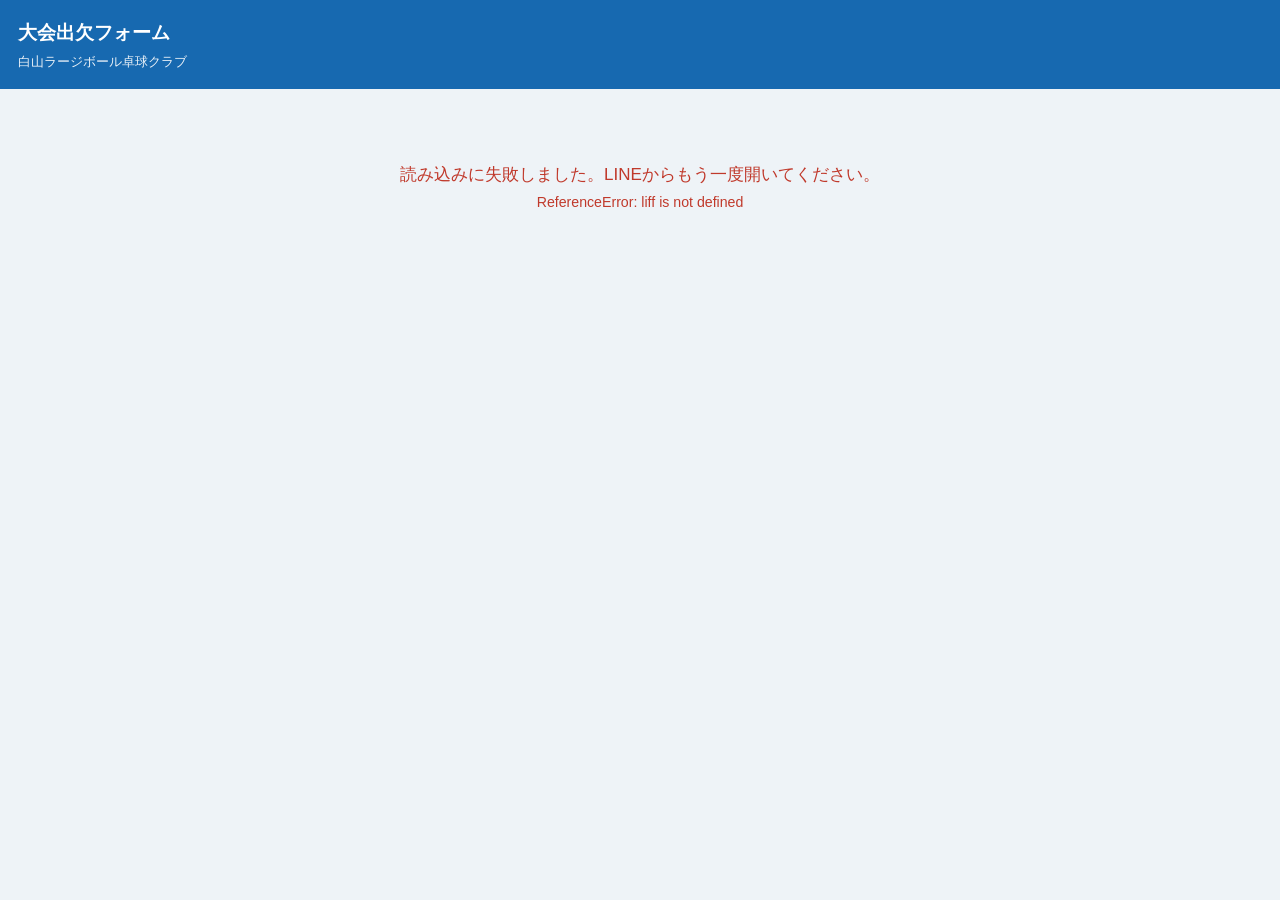
==== index.html @ 0cbc35ec "Update index.html" ====
<!DOCTYPE html>
<html lang="ja">
<head>
<meta charset="UTF-8">
<meta name="viewport" content="width=device-width, initial-scale=1.0">
<title>大会出欠フォーム｜白山ラージボール卓球クラブ</title>

<!-- LIFF SDK -->
<script src="https://static.line-scdn.net/liff/edge/2/sdk.js"></script>

<style>
  :root{
    /* クラブカラー（山と空：青系＋差し色の赤）。〇×△は色で即判別 */
    --bg:#eef3f7; --card:#ffffff; --ink:#1d2733; --sub:#5a6b7b;
    --line:#d6e0ea; --brand:#1769b0; --brand-d:#0f4f88;
    --maru:#1a8f4c;  --maru-bg:#e3f4ea;   /* 〇 参加 */
    --batsu:#c0392b; --batsu-bg:#fbe7e4;  /* × 不参加 */
    --sankaku:#b8860b; --sankaku-bg:#fbf3df; /* △ どちらでも */
  }
  *{box-sizing:border-box;-webkit-tap-highlight-color:transparent;}
  body{
    margin:0; background:var(--bg); color:var(--ink);
    font-family:"Hiragino Kaku Gothic ProN","Yu Gothic",Meiryo,sans-serif;
    font-size:17px; line-height:1.6; padding:0 0 48px;
  }
  header{
    background:var(--brand); color:#fff; padding:18px 18px 16px;
    position:sticky; top:0; z-index:5;
  }
  header h1{margin:0; font-size:19px; font-weight:700;}
  header p{margin:4px 0 0; font-size:13px; opacity:.9;}
  .me{
    margin:10px 18px 0; font-size:14px; color:var(--sub);
    display:flex; align-items:center; gap:8px;
  }
  .me b{color:var(--ink);}
  .wrap{padding:14px;}

  .card{
    background:var(--card); border:1px solid var(--line); border-radius:14px;
    margin:0 0 18px; overflow:hidden; box-shadow:0 1px 3px rgba(20,50,80,.06);
  }
  .card-head{padding:16px 16px 12px; border-bottom:1px solid var(--line);}
  .card-head h2{margin:0 0 6px; font-size:18px; line-height:1.4;}
  .meta{font-size:14px; color:var(--sub); margin:2px 0;}
  .meta .deadline{color:var(--batsu); font-weight:700;}
  .youkou-btn{
    display:inline-block; margin-top:10px; padding:9px 16px;
    background:#fff; color:var(--brand-d); border:2px solid var(--brand);
    border-radius:9px; font-size:15px; font-weight:700; text-decoration:none;
  }
  .youkou-btn:active{background:#e8f1f9;}

  .event{padding:14px 16px; border-bottom:1px solid #eef2f6;}
  .event:last-of-type{border-bottom:none;}
  .event .name{font-weight:700; margin-bottom:10px; font-size:17px;}
  .choices{display:grid; grid-template-columns:1fr 1fr 1fr; gap:8px;}
  .choice{
    border:2px solid var(--line); border-radius:11px; padding:12px 4px;
    text-align:center; cursor:pointer; background:#fff; user-select:none;
    transition:transform .05s;
  }
  .choice:active{transform:scale(.97);}
  .choice .mark{font-size:24px; font-weight:700; line-height:1;}
  .choice .lab{display:block; font-size:12px; color:var(--sub); margin-top:5px;}
  /* 選択中 */
  .choice.sel-maru   {border-color:var(--maru);   background:var(--maru-bg);}
  .choice.sel-maru .mark{color:var(--maru);}
  .choice.sel-batsu  {border-color:var(--batsu);  background:var(--batsu-bg);}
  .choice.sel-batsu .mark{color:var(--batsu);}
  .choice.sel-sankaku{border-color:var(--sankaku);background:var(--sankaku-bg);}
  .choice.sel-sankaku .mark{color:var(--sankaku);}

  .submit{
    width:calc(100% - 32px); margin:6px 16px 16px; padding:15px;
    background:var(--brand); color:#fff; border:none; border-radius:12px;
    font-size:17px; font-weight:700; cursor:pointer;
  }
  .submit:active{background:var(--brand-d);}
  .submit:disabled{background:#9bb4c8;}
  .card-msg{margin:0 16px 14px; font-size:14px; min-height:1.2em;}
  .card-msg.ok{color:var(--maru); font-weight:700;}
  .card-msg.ng{color:var(--batsu); font-weight:700;}

  /* 初回の名前選択画面 */
  .reg{padding:18px 16px;}
  .reg h2{font-size:18px; margin:0 0 6px;}
  .reg p.lead{font-size:14px; color:var(--sub); margin:0 0 16px;}
  .names{display:grid; grid-template-columns:1fr 1fr; gap:10px;}
  .nbtn{
    border:2px solid var(--line); border-radius:11px; padding:16px 8px;
    text-align:center; font-size:17px; background:#fff; cursor:pointer; user-select:none;
  }
  .nbtn:active{transform:scale(.98);}
  .nbtn.sel{border-color:var(--brand); background:#e8f1f9; color:var(--brand-d); font-weight:700;}
  .reg-confirm{
    margin:18px 0 0; padding:15px; width:100%;
    background:var(--brand); color:#fff; border:none; border-radius:12px;
    font-size:17px; font-weight:700; cursor:pointer;
  }
  .reg-confirm:disabled{background:#9bb4c8;}
  .reg-msg{margin:10px 0 0; font-size:14px; min-height:1.2em;}
  .reg-msg.ng{color:var(--batsu); font-weight:700;}

  .state{padding:48px 24px; text-align:center; color:var(--sub);}
  .state.err{color:var(--batsu);}
  .spinner{
    width:34px;height:34px;margin:0 auto 14px;border:4px solid var(--line);
    border-top-color:var(--brand);border-radius:50%;animation:spin .8s linear infinite;
  }
  @keyframes spin{to{transform:rotate(360deg);}}
  @media (prefers-reduced-motion:reduce){.spinner{animation:none;}}
</style>
</head>
<body>

<header>
  <h1>大会出欠フォーム</h1>
  <p>白山ラージボール卓球クラブ</p>
</header>
<div class="me" id="me"></div>

<div class="wrap" id="wrap">
  <div class="state" id="state">
    <div class="spinner"></div>
    読み込んでいます…
  </div>
</div>

<script>
/* ===== ここだけ設定してください ===== */
const LIFF_ID = "2010475547-nDT2DLT8";
const GAS_URL = "https://script.google.com/macros/s/AKfycbxvZzyuit5ULki-wlrflowdnKsam_4Wl7MoKMNyP0uJ8LpaAhQkagphRLrE7fVH5v8E/exec";   // ← 裏方GASのウェブアプリURL
/* ==================================== */

const CHOICES = [
  {key:"〇", cls:"sel-maru",    lab:"参加"},
  {key:"△", cls:"sel-sankaku", lab:"どちらでも"},
  {key:"×", cls:"sel-batsu",   lab:"不参加"},
];

let profile = null;        // {userId, displayName}
const picks = {};          // picks[大会ID][種目] = "〇"|"×"|"△"
let chosenName = null;     // 初回選択した名前（一時保持）

main();

async function main(){
  try{
    await liff.init({liffId: LIFF_ID});
    if(!liff.isLoggedIn()){ liff.login(); return; }   // 未ログインならログインへ
    profile = await liff.getProfile();
    document.getElementById("me").innerHTML =
      `回答者：<b>${escapeHtml(profile.displayName)}</b> さん`;

    // 登録済みか確認 → 未登録なら名前選択画面、登録済みなら出欠へ
    const who = await fetchJson(GAS_URL + "?action=whoami&userId=" + encodeURIComponent(profile.userId));
    if(who.ok && who.registered){
      await loadTournaments();
    }else{
      await showNamePicker();
    }
  }catch(err){
    showState("読み込みに失敗しました。LINEからもう一度開いてください。<br><small>"+escapeHtml(String(err))+"</small>", true);
  }
}

/* ===== 初回：名前選択画面 ===== */
async function showNamePicker(){
  const data = await fetchJson(GAS_URL + "?action=members");
  if(!data.ok) throw new Error(data.error || "名簿取得エラー");
  const members = data.members || [];

  const wrap = document.getElementById("wrap");
  let html = `<div class="reg">
      <h2>はじめての方へ</h2>
      <p class="lead">名簿からあなたのお名前を選んで「これで登録」を押してください。<br>登録は最初の1回だけです。</p>
      <div class="names" id="names">`;
  members.forEach((n, i)=>{
    html += `<div class="nbtn" data-i="${i}">${escapeHtml(n)}</div>`;
  });
  html += `</div>
      <button class="reg-confirm" id="regBtn" disabled>これで登録</button>
      <p class="reg-msg" id="regMsg"></p>
    </div>`;
  wrap.innerHTML = html;

  const namesEl = document.getElementById("names");
  const regBtn  = document.getElementById("regBtn");
  namesEl.addEventListener("click", e=>{
    const b = e.target.closest(".nbtn");
    if(!b) return;
    namesEl.querySelectorAll(".nbtn").forEach(x=>x.classList.remove("sel"));
    b.classList.add("sel");
    chosenName = members[Number(b.dataset.i)];
    regBtn.disabled = false;
  });
  regBtn.addEventListener("click", registerMe);
}

async function registerMe(){
  const regBtn = document.getElementById("regBtn");
  const msg = document.getElementById("regMsg");
  if(!chosenName){ return; }
  regBtn.disabled = true;
  msg.className = "reg-msg";
  msg.textContent = "登録中…";
  try{
    const body = { type:"register", userId:profile.userId, displayName:profile.displayName, chosenName:chosenName };
    const data = await postJson(GAS_URL, body);
    if(!data.ok) throw new Error(data.error || "登録エラー");
    // 登録できたら、そのまま出欠フォームへ
    await loadTournaments();
  }catch(err){
    msg.className = "reg-msg ng";
    msg.textContent = "登録に失敗しました：" + String(err);
    regBtn.disabled = false;
  }
}

async function loadTournaments(){
  const data = await fetchJson(GAS_URL);
  if(!data.ok) throw new Error(data.error || "データ取得エラー");

  const list = data.tournaments || [];
  if(list.length === 0){
    showState("現在、出欠を受付中の大会はありません。", false);
    return;
  }
  renderForm(list);
}

function renderForm(list){
  const wrap = document.getElementById("wrap");
  wrap.innerHTML = "";

  list.forEach(t=>{
    picks[t.id] = {};
    const card = document.createElement("div");
    card.className = "card";

    let html = `<div class="card-head">
        <h2>${escapeHtml(t.taikaimei)}</h2>
        ${t.kaisaibi  ? `<div class="meta">📅 開催：${escapeHtml(t.kaisaibi)}</div>`:""}
        ${t.shimekiri ? `<div class="meta deadline">⏰ 締切：${escapeHtml(t.shimekiri)}</div>`:""}
        ${t.youkouUrl ? `<a class="youkou-btn" href="${escapeHtml(t.youkouUrl)}" target="_blank" rel="noopener">📄 要項を見る</a>`:""}
      </div>`;

    t.shumoku.forEach((sh, idx)=>{
      html += `<div class="event">
          <div class="name">${escapeHtml(sh)}</div>
          <div class="choices" data-tid="${t.id}" data-sh="${idx}">`;
      CHOICES.forEach(c=>{
        html += `<div class="choice" data-key="${c.key}" data-cls="${c.cls}">
            <span class="mark">${c.key}</span><span class="lab">${c.lab}</span>
          </div>`;
      });
      html += `</div></div>`;
    });

    html += `<button class="submit" data-tid="${t.id}">この大会の出欠を送信</button>
             <p class="card-msg" id="msg-${t.id}"></p>`;
    card.innerHTML = html;
    wrap.appendChild(card);

    // 種目名を idx → 実名で持っておく
    card.querySelectorAll(".choices").forEach((grp, idx)=>{
      grp.dataset.shname = t.shumoku[idx];
    });
  });

  // 選択肢タップ
  wrap.addEventListener("click", onChoiceTap);
  // 送信
  wrap.querySelectorAll(".submit").forEach(b=> b.addEventListener("click", ()=>submit(list, b.dataset.tid)));
}

function onChoiceTap(e){
  const choice = e.target.closest(".choice");
  if(!choice) return;
  const grp = choice.closest(".choices");
  const tid = grp.dataset.tid;
  const shname = grp.dataset.shname;

  grp.querySelectorAll(".choice").forEach(c=>{
    c.classList.remove("sel-maru","sel-batsu","sel-sankaku");
  });
  choice.classList.add(choice.dataset.cls);
  picks[tid][shname] = choice.dataset.key;
}

async function submit(list, tid){
  const t = list.find(x=>x.id===tid);
  const msg = document.getElementById("msg-"+tid);
  const btn = document.querySelector(`.submit[data-tid="${tid}"]`);

  // 全種目に回答済みかチェック
  const unanswered = t.shumoku.filter(sh=> !picks[tid][sh]);
  if(unanswered.length){
    msg.className = "card-msg ng";
    msg.textContent = "未選択の種目があります：" + unanswered.join("、");
    return;
  }

  btn.disabled = true;
  msg.className = "card-msg";
  msg.textContent = "送信中…";

  try{
    const body = {
      userId: profile.userId,
      displayName: profile.displayName,
      tournamentId: tid,
      taikaimei: t.taikaimei,
      answers: picks[tid],
    };
    const data = await postJson(GAS_URL, body);
    if(!data.ok) throw new Error(data.error || "保存エラー");

    msg.className = "card-msg ok";
    msg.textContent = "✓ 送信しました。締切前なら何度でも修正できます。";
  }catch(err){
    msg.className = "card-msg ng";
    msg.textContent = "送信に失敗しました：" + String(err);
  }finally{
    btn.disabled = false;
  }
}

function showState(htmlText, isErr){
  document.getElementById("wrap").innerHTML =
    `<div class="state ${isErr?"err":""}">${htmlText}</div>`;
}
async function fetchJson(url){
  const res = await fetch(url);
  return await res.json();
}
async function postJson(url, body){
  // GASはCORSプリフライトを避けるため text/plain で送る
  const res = await fetch(url, {
    method:"POST",
    headers:{"Content-Type":"text/plain;charset=utf-8"},
    body: JSON.stringify(body),
  });
  return await res.json();
}
function escapeHtml(s){
  return String(s).replace(/[&<>"']/g, m=>(
    {"&":"&amp;","<":"&lt;",">":"&gt;","\"":"&quot;","'":"&#39;"}[m]
  ));
}
</script>
</body>
</html>
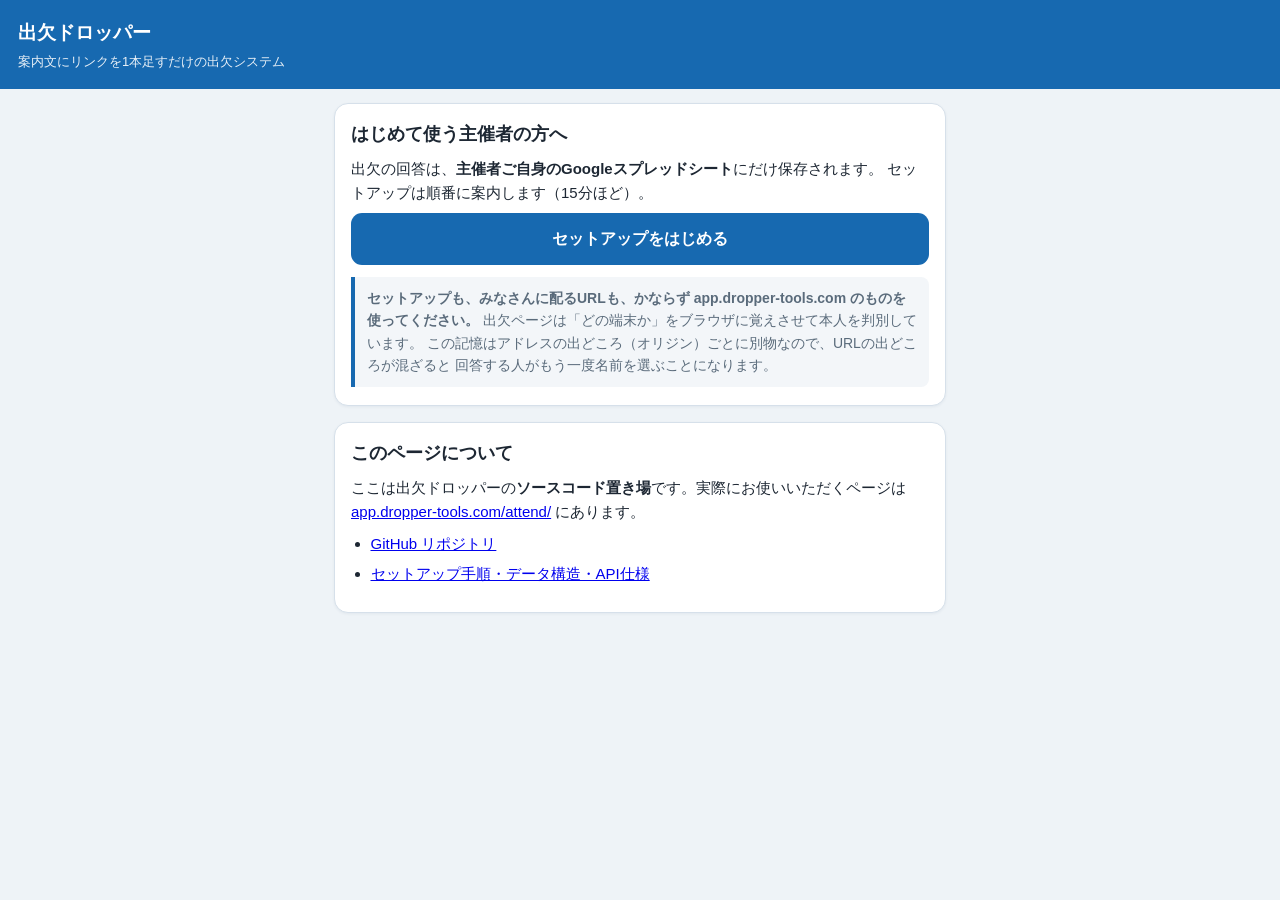
==== commit 7e6024d4: "旧LIFF版を削除し、汎用版1本の構成に整理 白山クラブは旧出欠システムを一度も運用していなかったため、移行という工程そのものが不要に なった。データの引き継ぎ、旧システムの停止、メンバーへの「名前を" ====
--- a/index.html
+++ b/index.html
@@ -3,352 +3,48 @@
 <head>
 <meta charset="UTF-8">
 <meta name="viewport" content="width=device-width, initial-scale=1.0">
-<title>大会出欠フォーム｜白山ラージボール卓球クラブ</title>
-
-<!-- LIFF SDK -->
-<script src="https://static.line-scdn.net/liff/edge/2/sdk.js"></script>
-
+<meta name="robots" content="noindex">
+<title>出欠ドロッパー</title>
+<link rel="stylesheet" href="attend/attend.css">
 <style>
-  :root{
-    /* クラブカラー（山と空：青系＋差し色の赤）。〇×△は色で即判別 */
-    --bg:#eef3f7; --card:#ffffff; --ink:#1d2733; --sub:#5a6b7b;
-    --line:#d6e0ea; --brand:#1769b0; --brand-d:#0f4f88;
-    --maru:#1a8f4c;  --maru-bg:#e3f4ea;   /* 〇 参加 */
-    --batsu:#c0392b; --batsu-bg:#fbe7e4;  /* × 不参加 */
-    --sankaku:#b8860b; --sankaku-bg:#fbf3df; /* △ どちらでも */
-  }
-  *{box-sizing:border-box;-webkit-tap-highlight-color:transparent;}
-  body{
-    margin:0; background:var(--bg); color:var(--ink);
-    font-family:"Hiragino Kaku Gothic ProN","Yu Gothic",Meiryo,sans-serif;
-    font-size:17px; line-height:1.6; padding:0 0 48px;
-  }
-  header{
-    background:var(--brand); color:#fff; padding:18px 18px 16px;
-    position:sticky; top:0; z-index:5;
-  }
-  header h1{margin:0; font-size:19px; font-weight:700;}
-  header p{margin:4px 0 0; font-size:13px; opacity:.9;}
-  .me{
-    margin:10px 18px 0; font-size:14px; color:var(--sub);
-    display:flex; align-items:center; gap:8px;
-  }
-  .me b{color:var(--ink);}
-  .wrap{padding:14px;}
-
-  .card{
-    background:var(--card); border:1px solid var(--line); border-radius:14px;
-    margin:0 0 18px; overflow:hidden; box-shadow:0 1px 3px rgba(20,50,80,.06);
-  }
-  .card-head{padding:16px 16px 12px; border-bottom:1px solid var(--line);}
-  .card-head h2{margin:0 0 6px; font-size:18px; line-height:1.4;}
-  .meta{font-size:14px; color:var(--sub); margin:2px 0;}
-  .meta .deadline{color:var(--batsu); font-weight:700;}
-  .youkou-btn{
-    display:inline-block; margin-top:10px; padding:9px 16px;
-    background:#fff; color:var(--brand-d); border:2px solid var(--brand);
-    border-radius:9px; font-size:15px; font-weight:700; text-decoration:none;
-  }
-  .youkou-btn:active{background:#e8f1f9;}
-
-  .event{padding:14px 16px; border-bottom:1px solid #eef2f6;}
-  .event:last-of-type{border-bottom:none;}
-  .event .name{font-weight:700; margin-bottom:10px; font-size:17px;}
-  .choices{display:grid; grid-template-columns:1fr 1fr 1fr; gap:8px;}
-  .choice{
-    border:2px solid var(--line); border-radius:11px; padding:12px 4px;
-    text-align:center; cursor:pointer; background:#fff; user-select:none;
-    transition:transform .05s;
-  }
-  .choice:active{transform:scale(.97);}
-  .choice .mark{font-size:24px; font-weight:700; line-height:1;}
-  .choice .lab{display:block; font-size:12px; color:var(--sub); margin-top:5px;}
-  /* 選択中 */
-  .choice.sel-maru   {border-color:var(--maru);   background:var(--maru-bg);}
-  .choice.sel-maru .mark{color:var(--maru);}
-  .choice.sel-batsu  {border-color:var(--batsu);  background:var(--batsu-bg);}
-  .choice.sel-batsu .mark{color:var(--batsu);}
-  .choice.sel-sankaku{border-color:var(--sankaku);background:var(--sankaku-bg);}
-  .choice.sel-sankaku .mark{color:var(--sankaku);}
-
-  .submit{
-    width:calc(100% - 32px); margin:6px 16px 16px; padding:15px;
-    background:var(--brand); color:#fff; border:none; border-radius:12px;
-    font-size:17px; font-weight:700; cursor:pointer;
-  }
-  .submit:active{background:var(--brand-d);}
-  .submit:disabled{background:#9bb4c8;}
-  .card-msg{margin:0 16px 14px; font-size:14px; min-height:1.2em;}
-  .card-msg.ok{color:var(--maru); font-weight:700;}
-  .card-msg.ng{color:var(--batsu); font-weight:700;}
-
-  /* 初回の名前選択画面 */
-  .reg{padding:18px 16px;}
-  .reg h2{font-size:18px; margin:0 0 6px;}
-  .reg p.lead{font-size:14px; color:var(--sub); margin:0 0 16px;}
-  .names{display:grid; grid-template-columns:1fr 1fr; gap:10px;}
-  .nbtn{
-    border:2px solid var(--line); border-radius:11px; padding:16px 8px;
-    text-align:center; font-size:17px; background:#fff; cursor:pointer; user-select:none;
-  }
-  .nbtn:active{transform:scale(.98);}
-  .nbtn.sel{border-color:var(--brand); background:#e8f1f9; color:var(--brand-d); font-weight:700;}
-  .reg-confirm{
-    margin:18px 0 0; padding:15px; width:100%;
-    background:var(--brand); color:#fff; border:none; border-radius:12px;
-    font-size:17px; font-weight:700; cursor:pointer;
-  }
-  .reg-confirm:disabled{background:#9bb4c8;}
-  .reg-msg{margin:10px 0 0; font-size:14px; min-height:1.2em;}
-  .reg-msg.ng{color:var(--batsu); font-weight:700;}
-
-  .state{padding:48px 24px; text-align:center; color:var(--sub);}
-  .state.err{color:var(--batsu);}
-  .spinner{
-    width:34px;height:34px;margin:0 auto 14px;border:4px solid var(--line);
-    border-top-color:var(--brand);border-radius:50%;animation:spin .8s linear infinite;
-  }
-  @keyframes spin{to{transform:rotate(360deg);}}
-  @media (prefers-reduced-motion:reduce){.spinner{animation:none;}}
+  .home{max-width:640px; margin:0 auto;}
+  .home h2{font-size:18px; margin:0 0 10px;}
+  .home p{font-size:15px; margin:8px 0;}
+  .home ul{font-size:15px; padding-left:1.3em; margin:8px 0;}
+  .home li{margin:6px 0;}
 </style>
 </head>
 <body>
 
 <header>
-  <h1>大会出欠フォーム</h1>
-  <p>白山ラージボール卓球クラブ</p>
+  <h1>出欠ドロッパー</h1>
+  <p>案内文にリンクを1本足すだけの出欠システム</p>
 </header>
-<div class="me" id="me"></div>
 
-<div class="wrap" id="wrap">
-  <div class="state" id="state">
-    <div class="spinner"></div>
-    読み込んでいます…
+<div class="wrap home">
+  <div class="step">
+    <h2>はじめて使う主催者の方へ</h2>
+    <p>出欠の回答は、<b>主催者ご自身のGoogleスプレッドシート</b>にだけ保存されます。
+       セットアップは順番に案内します（15分ほど）。</p>
+    <p><a class="btn wide" href="https://app.dropper-tools.com/attend/setup.html">セットアップをはじめる</a></p>
+    <div class="hint">
+      <b>セットアップも、みなさんに配るURLも、かならず app.dropper-tools.com のものを使ってください。</b>
+      出欠ページは「どの端末か」をブラウザに覚えさせて本人を判別しています。
+      この記憶はアドレスの出どころ（オリジン）ごとに別物なので、URLの出どころが混ざると
+      回答する人がもう一度名前を選ぶことになります。
+    </div>
+  </div>
+
+  <div class="step">
+    <h2>このページについて</h2>
+    <p>ここは出欠ドロッパーの<b>ソースコード置き場</b>です。実際にお使いいただくページは
+       <a href="https://app.dropper-tools.com/attend/">app.dropper-tools.com/attend/</a> にあります。</p>
+    <ul>
+      <li><a href="https://github.com/moviepingpong-art/hakusan-attendance">GitHub リポジトリ</a></li>
+      <li><a href="https://github.com/moviepingpong-art/hakusan-attendance/blob/main/docs/setup-guide.md">セットアップ手順・データ構造・API仕様</a></li>
+    </ul>
   </div>
 </div>
 
-<script>
-/* ===== ここだけ設定してください ===== */
-const LIFF_ID = "2010475547-nDT2DLT8";
-const GAS_URL = "https://script.google.com/macros/s/AKfycbxvZzyuit5ULki-wlrflowdnKsam_4Wl7MoKMNyP0uJ8LpaAhQkagphRLrE7fVH5v8E/exec";   // ← 裏方GASのウェブアプリURL
-/* ==================================== */
-
-const CHOICES = [
-  {key:"〇", cls:"sel-maru",    lab:"参加"},
-  {key:"△", cls:"sel-sankaku", lab:"どちらでも"},
-  {key:"×", cls:"sel-batsu",   lab:"不参加"},
-];
-
-let profile = null;        // {userId, displayName}
-const picks = {};          // picks[大会ID][種目] = "〇"|"×"|"△"
-let chosenName = null;     // 初回選択した名前（一時保持）
-
-main();
-
-async function main(){
-  try{
-    await liff.init({liffId: LIFF_ID});
-    if(!liff.isLoggedIn()){ liff.login(); return; }   // 未ログインならログインへ
-    profile = await liff.getProfile();
-    document.getElementById("me").innerHTML =
-      `回答者：<b>${escapeHtml(profile.displayName)}</b> さん`;
-
-    // 登録済みか確認 → 未登録なら名前選択画面、登録済みなら出欠へ
-    const who = await fetchJson(GAS_URL + "?action=whoami&userId=" + encodeURIComponent(profile.userId));
-    if(who.ok && who.registered){
-      await loadTournaments();
-    }else{
-      await showNamePicker();
-    }
-  }catch(err){
-    showState("読み込みに失敗しました。LINEからもう一度開いてください。<br><small>"+escapeHtml(String(err))+"</small>", true);
-  }
-}
-
-/* ===== 初回：名前選択画面 ===== */
-async function showNamePicker(){
-  const data = await fetchJson(GAS_URL + "?action=members");
-  if(!data.ok) throw new Error(data.error || "名簿取得エラー");
-  const members = data.members || [];
-
-  const wrap = document.getElementById("wrap");
-  let html = `<div class="reg">
-      <h2>はじめての方へ</h2>
-      <p class="lead">名簿からあなたのお名前を選んで「これで登録」を押してください。<br>登録は最初の1回だけです。</p>
-      <div class="names" id="names">`;
-  members.forEach((n, i)=>{
-    html += `<div class="nbtn" data-i="${i}">${escapeHtml(n)}</div>`;
-  });
-  html += `</div>
-      <button class="reg-confirm" id="regBtn" disabled>これで登録</button>
-      <p class="reg-msg" id="regMsg"></p>
-    </div>`;
-  wrap.innerHTML = html;
-
-  const namesEl = document.getElementById("names");
-  const regBtn  = document.getElementById("regBtn");
-  namesEl.addEventListener("click", e=>{
-    const b = e.target.closest(".nbtn");
-    if(!b) return;
-    namesEl.querySelectorAll(".nbtn").forEach(x=>x.classList.remove("sel"));
-    b.classList.add("sel");
-    chosenName = members[Number(b.dataset.i)];
-    regBtn.disabled = false;
-  });
-  regBtn.addEventListener("click", registerMe);
-}
-
-async function registerMe(){
-  const regBtn = document.getElementById("regBtn");
-  const msg = document.getElementById("regMsg");
-  if(!chosenName){ return; }
-  regBtn.disabled = true;
-  msg.className = "reg-msg";
-  msg.textContent = "登録中…";
-  try{
-    const body = { type:"register", userId:profile.userId, displayName:profile.displayName, chosenName:chosenName };
-    const data = await postJson(GAS_URL, body);
-    if(!data.ok) throw new Error(data.error || "登録エラー");
-    // 登録できたら、そのまま出欠フォームへ
-    await loadTournaments();
-  }catch(err){
-    msg.className = "reg-msg ng";
-    msg.textContent = "登録に失敗しました：" + String(err);
-    regBtn.disabled = false;
-  }
-}
-
-async function loadTournaments(){
-  const data = await fetchJson(GAS_URL);
-  if(!data.ok) throw new Error(data.error || "データ取得エラー");
-
-  const list = data.tournaments || [];
-  if(list.length === 0){
-    showState("現在、出欠を受付中の大会はありません。", false);
-    return;
-  }
-  renderForm(list);
-}
-
-function renderForm(list){
-  const wrap = document.getElementById("wrap");
-  wrap.innerHTML = "";
-
-  list.forEach(t=>{
-    picks[t.id] = {};
-    const card = document.createElement("div");
-    card.className = "card";
-
-    let html = `<div class="card-head">
-        <h2>${escapeHtml(t.taikaimei)}</h2>
-        ${t.kaisaibi  ? `<div class="meta">📅 開催：${escapeHtml(t.kaisaibi)}</div>`:""}
-        ${t.shimekiri ? `<div class="meta deadline">⏰ 締切：${escapeHtml(t.shimekiri)}</div>`:""}
-        ${t.youkouUrl ? `<a class="youkou-btn" href="${escapeHtml(t.youkouUrl)}" target="_blank" rel="noopener">📄 要項を見る</a>`:""}
-      </div>`;
-
-    t.shumoku.forEach((sh, idx)=>{
-      html += `<div class="event">
-          <div class="name">${escapeHtml(sh)}</div>
-          <div class="choices" data-tid="${t.id}" data-sh="${idx}">`;
-      CHOICES.forEach(c=>{
-        html += `<div class="choice" data-key="${c.key}" data-cls="${c.cls}">
-            <span class="mark">${c.key}</span><span class="lab">${c.lab}</span>
-          </div>`;
-      });
-      html += `</div></div>`;
-    });
-
-    html += `<button class="submit" data-tid="${t.id}">この大会の出欠を送信</button>
-             <p class="card-msg" id="msg-${t.id}"></p>`;
-    card.innerHTML = html;
-    wrap.appendChild(card);
-
-    // 種目名を idx → 実名で持っておく
-    card.querySelectorAll(".choices").forEach((grp, idx)=>{
-      grp.dataset.shname = t.shumoku[idx];
-    });
-  });
-
-  // 選択肢タップ
-  wrap.addEventListener("click", onChoiceTap);
-  // 送信
-  wrap.querySelectorAll(".submit").forEach(b=> b.addEventListener("click", ()=>submit(list, b.dataset.tid)));
-}
-
-function onChoiceTap(e){
-  const choice = e.target.closest(".choice");
-  if(!choice) return;
-  const grp = choice.closest(".choices");
-  const tid = grp.dataset.tid;
-  const shname = grp.dataset.shname;
-
-  grp.querySelectorAll(".choice").forEach(c=>{
-    c.classList.remove("sel-maru","sel-batsu","sel-sankaku");
-  });
-  choice.classList.add(choice.dataset.cls);
-  picks[tid][shname] = choice.dataset.key;
-}
-
-async function submit(list, tid){
-  const t = list.find(x=>x.id===tid);
-  const msg = document.getElementById("msg-"+tid);
-  const btn = document.querySelector(`.submit[data-tid="${tid}"]`);
-
-  // 全種目に回答済みかチェック
-  const unanswered = t.shumoku.filter(sh=> !picks[tid][sh]);
-  if(unanswered.length){
-    msg.className = "card-msg ng";
-    msg.textContent = "未選択の種目があります：" + unanswered.join("、");
-    return;
-  }
-
-  btn.disabled = true;
-  msg.className = "card-msg";
-  msg.textContent = "送信中…";
-
-  try{
-    const body = {
-      userId: profile.userId,
-      displayName: profile.displayName,
-      tournamentId: tid,
-      taikaimei: t.taikaimei,
-      answers: picks[tid],
-    };
-    const data = await postJson(GAS_URL, body);
-    if(!data.ok) throw new Error(data.error || "保存エラー");
-
-    msg.className = "card-msg ok";
-    msg.textContent = "✓ 送信しました。締切前なら何度でも修正できます。";
-  }catch(err){
-    msg.className = "card-msg ng";
-    msg.textContent = "送信に失敗しました：" + String(err);
-  }finally{
-    btn.disabled = false;
-  }
-}
-
-function showState(htmlText, isErr){
-  document.getElementById("wrap").innerHTML =
-    `<div class="state ${isErr?"err":""}">${htmlText}</div>`;
-}
-async function fetchJson(url){
-  const res = await fetch(url);
-  return await res.json();
-}
-async function postJson(url, body){
-  // GASはCORSプリフライトを避けるため text/plain で送る
-  const res = await fetch(url, {
-    method:"POST",
-    headers:{"Content-Type":"text/plain;charset=utf-8"},
-    body: JSON.stringify(body),
-  });
-  return await res.json();
-}
-function escapeHtml(s){
-  return String(s).replace(/[&<>"']/g, m=>(
-    {"&":"&amp;","<":"&lt;",">":"&gt;","\"":"&quot;","'":"&#39;"}[m]
-  ));
-}
-</script>
 </body>
 </html>
--- a/attend/attend.css
+++ b/attend/attend.css
@@ -0,0 +1,276 @@
+/* 出欠ドロッパー 共通スタイル v1.0
+   スマホ・シニア層を第一に：文字を大きく、タップ領域を広く、色で即判別。 */
+
+:root{
+  --bg:#eef3f7; --card:#ffffff; --ink:#1d2733; --sub:#5a6b7b;
+  --line:#d6e0ea; --brand:#1769b0; --brand-d:#0f4f88;
+  --maru:#1a8f4c;   --maru-bg:#e3f4ea;     /* 〇 参加 */
+  --batsu:#c0392b;  --batsu-bg:#fbe7e4;    /* × 不参加 */
+  --sankaku:#b8860b;--sankaku-bg:#fbf3df;  /* △ どちらでも */
+  --male:#1769b0;   --female:#c2407a;
+}
+
+*{box-sizing:border-box;-webkit-tap-highlight-color:transparent;}
+
+body{
+  margin:0; background:var(--bg); color:var(--ink);
+  font-family:"Hiragino Kaku Gothic ProN","Yu Gothic",Meiryo,sans-serif;
+  font-size:17px; line-height:1.6;
+  padding:0 0 calc(48px + env(safe-area-inset-bottom));
+  -webkit-text-size-adjust:100%;
+}
+
+header{
+  background:var(--brand); color:#fff; padding:18px 18px 16px;
+  position:sticky; top:0; z-index:5;
+}
+header h1{margin:0; font-size:19px; font-weight:700;}
+header p{margin:4px 0 0; font-size:13px; opacity:.9; min-height:1.1em;}
+
+.me{
+  margin:10px 18px 0; font-size:14px; color:var(--sub);
+  display:flex; align-items:center; gap:8px; flex-wrap:wrap; min-height:1.2em;
+}
+.me b{color:var(--ink);}
+.me .relink{
+  appearance:none; background:none; border:none; padding:0;
+  color:var(--brand-d); font-size:13px; text-decoration:underline; cursor:pointer;
+}
+
+.bar{display:flex; justify-content:flex-end; gap:8px; margin:12px 14px 0;}
+.refresh{
+  appearance:none; border:1px solid var(--line); background:#fff; color:var(--brand-d);
+  font-size:14px; padding:8px 14px; border-radius:9px; cursor:pointer; font-weight:700;
+}
+.refresh:active{background:#e8f1f9;}
+
+.legend{display:flex; flex-wrap:wrap; gap:7px; margin:12px 14px 0;}
+.legend span{
+  font-size:12.5px; color:var(--sub); background:#fff;
+  border:1px solid var(--line); border-radius:999px; padding:3px 10px; white-space:nowrap;
+}
+.legend b{font-weight:700;}
+.lg-o b{color:var(--maru);} .lg-s b{color:var(--sankaku);}
+.lg-x b{color:var(--batsu);} .lg-n b{color:var(--batsu);}
+
+.wrap{padding:14px;}
+
+/* ---- カード ---- */
+.card{
+  background:var(--card); border:1px solid var(--line); border-radius:14px;
+  margin:0 0 18px; overflow:hidden; box-shadow:0 1px 3px rgba(20,50,80,.06);
+}
+.card-head{padding:16px 16px 12px; border-bottom:1px solid var(--line);}
+.card-head.no-border{border-bottom:none;}
+.card-head h2{margin:0 0 6px; font-size:18px; line-height:1.4;}
+.meta{font-size:14px; color:var(--sub); margin:2px 0;}
+.meta.deadline{color:var(--batsu); font-weight:700;}
+
+.badge{
+  display:inline-block; margin-top:8px; padding:4px 12px;
+  border-radius:999px; font-size:13px; font-weight:700;
+}
+.badge.live{background:var(--maru-bg); color:var(--maru);}
+.badge.closed{background:#eef0f3; color:var(--sub);}
+.status{
+  display:inline-block; font-size:13px; font-weight:700; border-radius:999px;
+  padding:4px 12px; margin-top:8px;
+}
+.st-done{color:var(--maru); background:var(--maru-bg);}
+.st-part{color:var(--sankaku); background:var(--sankaku-bg);}
+
+.youkou-link{
+  display:inline-block; margin-top:10px; padding:9px 16px;
+  background:#fff; color:var(--brand-d); border:2px solid var(--brand);
+  border-radius:9px; font-size:15px; font-weight:700; text-decoration:none;
+}
+.youkou-link:active{background:#e8f1f9;}
+
+/* ---- 〇△×の選択 ---- */
+.item{padding:14px 16px; border-bottom:1px solid #eef2f6;}
+.item:last-of-type{border-bottom:none;}
+.item .name{font-weight:700; margin-bottom:10px; font-size:17px;}
+.choices{display:grid; grid-template-columns:1fr 1fr 1fr; gap:8px;}
+.choice{
+  border:2px solid var(--line); border-radius:11px; padding:12px 4px;
+  text-align:center; cursor:pointer; background:#fff; user-select:none;
+  transition:transform .05s;
+}
+.choice:active{transform:scale(.97);}
+.choice .mark{font-size:24px; font-weight:700; line-height:1; display:block;}
+.choice .lab{display:block; font-size:12px; color:var(--sub); margin-top:5px;}
+.choice.sel-maru   {border-color:var(--maru);    background:var(--maru-bg);}
+.choice.sel-maru .mark{color:var(--maru);}
+.choice.sel-sankaku{border-color:var(--sankaku); background:var(--sankaku-bg);}
+.choice.sel-sankaku .mark{color:var(--sankaku);}
+.choice.sel-batsu  {border-color:var(--batsu);   background:var(--batsu-bg);}
+.choice.sel-batsu .mark{color:var(--batsu);}
+.choices.locked .choice{opacity:.55; cursor:default;}
+
+.submit{
+  width:calc(100% - 32px); margin:6px 16px 16px; padding:15px;
+  background:var(--brand); color:#fff; border:none; border-radius:12px;
+  font-size:17px; font-weight:700; cursor:pointer;
+}
+.submit:active{background:var(--brand-d);}
+.submit:disabled{background:#9bb4c8; cursor:default;}
+.card-msg{margin:0 16px 14px; font-size:14px; min-height:1.2em;}
+.card-msg.ok{color:var(--maru); font-weight:700;}
+.card-msg.ng{color:var(--batsu); font-weight:700;}
+
+.ghost{
+  display:block; width:calc(100% - 32px); margin:0 16px 16px; padding:13px;
+  background:#fff; color:var(--brand-d); border:2px solid var(--brand);
+  border-radius:12px; font-size:16px; font-weight:700; cursor:pointer; text-align:center;
+  text-decoration:none;
+}
+.ghost:active{background:#e8f1f9;}
+
+/* ---- 名前選択 ---- */
+.reg{padding:18px 16px;}
+.reg h2{font-size:18px; margin:0 0 6px;}
+.reg p.lead{font-size:14px; color:var(--sub); margin:0 0 16px;}
+.names{display:grid; grid-template-columns:1fr 1fr; gap:10px;}
+.nbtn{
+  border:2px solid var(--line); border-radius:11px; padding:16px 8px;
+  text-align:center; font-size:17px; background:#fff; cursor:pointer;
+  user-select:none; word-break:break-word;
+}
+.nbtn:active{transform:scale(.98);}
+.nbtn.sel{border-color:var(--brand); background:#e8f1f9; color:var(--brand-d); font-weight:700;}
+.reg-confirm{
+  margin:18px 0 0; padding:15px; width:100%;
+  background:var(--brand); color:#fff; border:none; border-radius:12px;
+  font-size:17px; font-weight:700; cursor:pointer;
+}
+.reg-confirm:disabled{background:#9bb4c8; cursor:default;}
+.reg-msg{margin:10px 0 0; font-size:14px; min-height:1.2em;}
+.reg-msg.ng{color:var(--batsu); font-weight:700;}
+
+/* ---- 回答の表示（わたしの回答） ---- */
+.row{display:flex; align-items:center; gap:12px; padding:13px 16px; border-bottom:1px solid #eef2f6;}
+.row:last-of-type{border-bottom:none;}
+.row .name{flex:1; font-size:16.5px; font-weight:700; line-height:1.45; word-break:break-word;}
+.ansbadge{
+  flex:none; min-width:112px; text-align:center;
+  font-size:16px; font-weight:700; border-radius:10px; padding:9px 8px;
+}
+.b-o{color:var(--maru);    background:var(--maru-bg);}
+.b-s{color:var(--sankaku); background:var(--sankaku-bg);}
+.b-x{color:var(--batsu);   background:var(--batsu-bg);}
+.b-n{color:var(--batsu);   background:var(--batsu-bg); border:1px dashed var(--batsu);}
+
+.unanswered{
+  margin:16px; padding:22px 16px; text-align:center;
+  background:var(--batsu-bg); border:2px dashed var(--batsu); border-radius:14px;
+}
+.unanswered .word{font-size:30px; font-weight:800; color:var(--batsu); letter-spacing:.08em;}
+.unanswered .sub{font-size:14px; color:#8a241a; margin-top:6px;}
+
+/* ---- 集計 ---- */
+.sum{border-top:1px solid var(--line); background:#fbfdff;}
+.sum-head{
+  padding:12px 16px 0; font-size:14px; font-weight:700; color:var(--sub);
+  display:flex; align-items:center; gap:8px; flex-wrap:wrap;
+}
+.sum-item{padding:12px 16px; border-bottom:1px solid #eef2f6;}
+.sum-item:last-child{border-bottom:none;}
+.sum-item .name{font-weight:700; margin-bottom:8px; font-size:16px;}
+.sum-row{display:grid; grid-template-columns:104px 1fr; gap:8px; align-items:center; margin:6px 0;}
+.sum-row .lab{font-size:14px; font-weight:700;}
+.lab.maru{color:var(--maru);} .lab.sankaku{color:var(--sankaku);} .lab.batsu{color:var(--batsu);}
+.nums{display:flex; gap:8px; flex-wrap:wrap;}
+.pill{font-size:14px; padding:4px 10px; border-radius:8px; background:#f3f6f9; border:1px solid var(--line);}
+.pill .m{color:var(--male); font-weight:700;}
+.pill .f{color:var(--female); font-weight:700;}
+.pill .total{font-weight:700;}
+.unknown{font-size:12px; color:var(--sub); margin-top:4px;}
+
+/* ---- 状態表示 ---- */
+.note{
+  background:#fff; border:1px solid var(--line); border-radius:14px;
+  padding:32px 20px; text-align:center; color:var(--sub); margin:14px;
+}
+.note.err{border-color:#f0b9b2; background:var(--batsu-bg); color:#8a241a;}
+.note .big{font-size:18px; color:var(--ink); font-weight:700; margin-bottom:6px;}
+.note.err .big{color:#8a241a;}
+.note small{display:block; margin-top:10px; font-size:12px; opacity:.8; word-break:break-all;}
+.state{padding:48px 24px; text-align:center; color:var(--sub);}
+.state.err{color:var(--batsu);}
+.spinner{
+  width:34px; height:34px; margin:0 auto 14px; border:4px solid var(--line);
+  border-top-color:var(--brand); border-radius:50%; animation:spin .8s linear infinite;
+}
+@keyframes spin{to{transform:rotate(360deg);}}
+@media (prefers-reduced-motion:reduce){.spinner{animation:none;} .choice:active{transform:none;}}
+
+.foot{font-size:12px; color:var(--sub); text-align:center; margin:8px 14px 0;}
+.foot a{color:var(--sub);}
+
+:focus-visible{outline:3px solid var(--brand); outline-offset:2px;}
+
+/* ---- セットアップウィザード ---- */
+.wiz{max-width:720px; margin:0 auto;}
+.step{
+  background:#fff; border:1px solid var(--line); border-radius:14px;
+  margin:0 0 16px; padding:18px 16px; box-shadow:0 1px 3px rgba(20,50,80,.06);
+}
+.step h2{
+  margin:0 0 10px; font-size:18px; display:flex; align-items:center; gap:10px; line-height:1.4;
+}
+.step h2 .num{
+  flex:none; width:30px; height:30px; border-radius:50%; background:var(--brand); color:#fff;
+  font-size:15px; display:flex; align-items:center; justify-content:center;
+}
+.step p{margin:8px 0; font-size:15px;}
+.step ol, .step ul{margin:8px 0; padding-left:1.3em; font-size:15px;}
+.step li{margin:6px 0;}
+.step.done{border-color:var(--maru); background:#f6fdf9;}
+.step .hint{
+  background:#f3f6f9; border-left:4px solid var(--brand); border-radius:0 8px 8px 0;
+  padding:10px 12px; font-size:14px; color:var(--sub); margin:12px 0 0;
+}
+.step .warn{
+  background:var(--sankaku-bg); border-left:4px solid var(--sankaku); border-radius:0 8px 8px 0;
+  padding:10px 12px; font-size:14px; margin:12px 0 0;
+}
+.figure{
+  margin:12px 0; padding:14px; background:#f8fbfd; border:1px dashed var(--line);
+  border-radius:10px; font-size:14.5px; line-height:1.9;
+}
+.figure b{color:var(--brand-d);}
+.figure .arrow{color:var(--sub); padding:0 6px;}
+
+.btn{
+  display:inline-block; padding:13px 20px; border-radius:11px; border:none;
+  background:var(--brand); color:#fff; font-size:16px; font-weight:700;
+  cursor:pointer; text-decoration:none; text-align:center;
+}
+.btn:active{background:var(--brand-d);}
+.btn:disabled{background:#9bb4c8; cursor:default;}
+.btn.sub{background:#fff; color:var(--brand-d); border:2px solid var(--brand);}
+.btn.sub:active{background:#e8f1f9;}
+.btn.wide{display:block; width:100%;}
+
+.field{margin:12px 0 0;}
+.field label{display:block; font-size:14px; font-weight:700; margin-bottom:6px;}
+.field input{
+  width:100%; padding:13px; font-size:16px; border:2px solid var(--line);
+  border-radius:10px; background:#fff; color:var(--ink); font-family:inherit;
+}
+.field input:focus{border-color:var(--brand); outline:none;}
+.msg{font-size:14px; margin:10px 0 0; min-height:1.2em;}
+.msg.ok{color:var(--maru); font-weight:700;}
+.msg.ng{color:var(--batsu); font-weight:700;}
+
+.urlbox{margin:14px 0 0;}
+.urlbox .t{font-size:14px; font-weight:700; margin-bottom:6px;}
+.urlbox .u{
+  display:flex; gap:8px; align-items:stretch;
+}
+.urlbox input{
+  flex:1; min-width:0; padding:11px; font-size:13px; border:2px solid var(--line);
+  border-radius:10px; background:#f8fbfd; color:var(--ink); font-family:inherit;
+}
+.urlbox .btn{flex:none; padding:11px 14px; font-size:14px;}
+.urlbox .d{font-size:13px; color:var(--sub); margin-top:4px;}
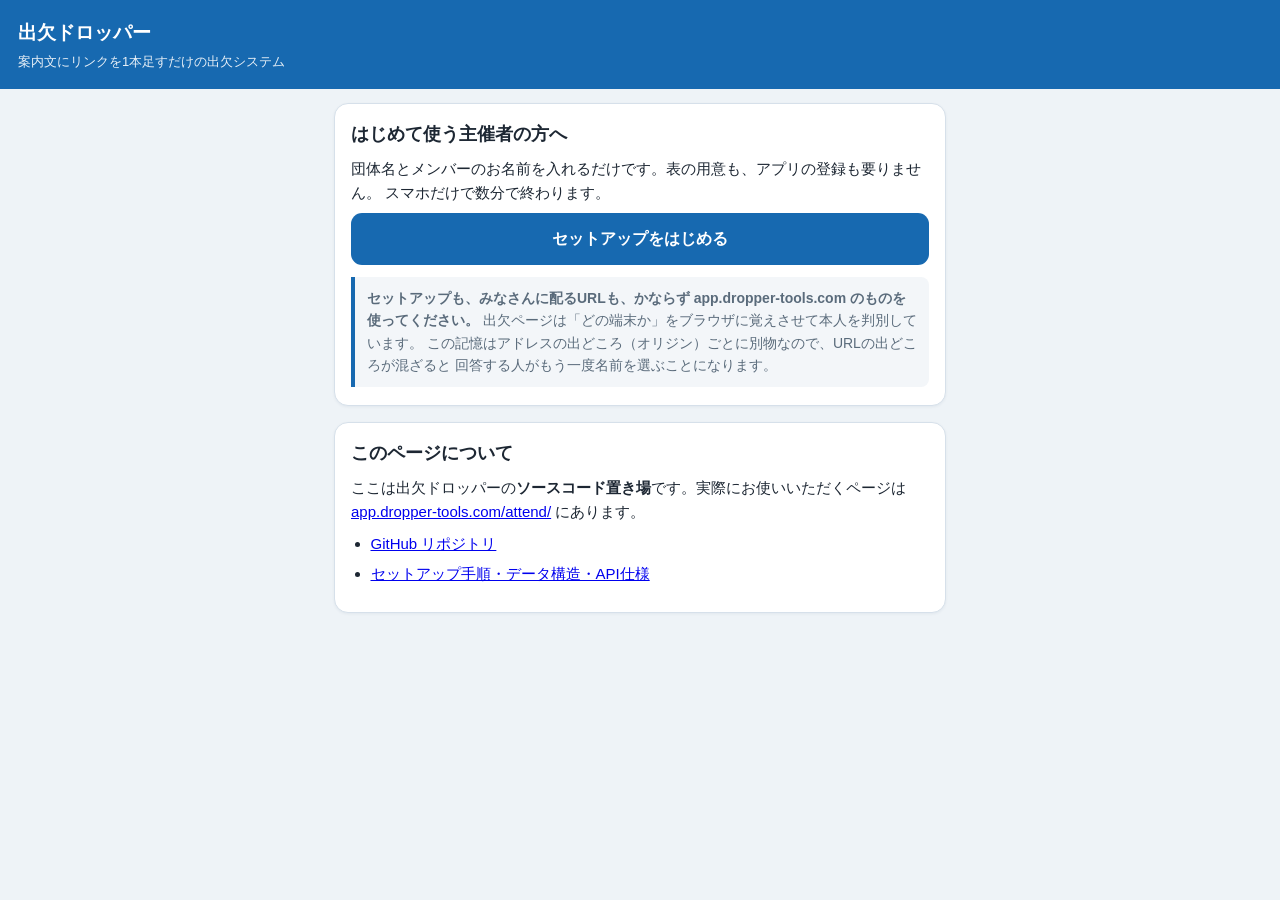
==== commit 40c53a9e: "主催者の入口と文書を新方式にそろえる — 段階5（前半） setup.html は admin.html への転送だけにした。中身はGAS時代のもの （表をコピー → Apps Script → デプ" ====
--- a/index.html
+++ b/index.html
@@ -24,9 +24,9 @@
 <div class="wrap home">
   <div class="step">
     <h2>はじめて使う主催者の方へ</h2>
-    <p>出欠の回答は、<b>主催者ご自身のGoogleスプレッドシート</b>にだけ保存されます。
-       セットアップは順番に案内します（15分ほど）。</p>
-    <p><a class="btn wide" href="https://app.dropper-tools.com/attend/setup.html">セットアップをはじめる</a></p>
+    <p>団体名とメンバーのお名前を入れるだけです。表の用意も、アプリの登録も要りません。
+       スマホだけで数分で終わります。</p>
+    <p><a class="btn wide" href="https://app.dropper-tools.com/attend/admin.html">セットアップをはじめる</a></p>
     <div class="hint">
       <b>セットアップも、みなさんに配るURLも、かならず app.dropper-tools.com のものを使ってください。</b>
       出欠ページは「どの端末か」をブラウザに覚えさせて本人を判別しています。
--- a/attend/attend.css
+++ b/attend/attend.css
@@ -78,6 +78,11 @@
 }
 .st-done{color:var(--maru); background:var(--maru-bg);}
 .st-part{color:var(--sankaku); background:var(--sankaku-bg);}
+.st-none{color:var(--batsu); background:var(--batsu-bg);}
+/* 一覧モードの1件。「回答する」を押して個別画面へ進む */
+.evcard{padding-bottom:14px;}
+.evrow{margin-top:10px;}
+.evgo{font-weight:700;}
 
 .youkou-link{
   display:inline-block; margin-top:10px; padding:9px 16px;
@@ -274,3 +279,13 @@
 }
 .urlbox .btn{flex:none; padding:11px 14px; font-size:14px;}
 .urlbox .d{font-size:13px; color:var(--sub); margin-top:4px;}
+
+/* 回答画面の「要項・地図・カレンダー」。案内文からURLを外し、ここに本物のボタンとして置く。 */
+.evlinks{display:flex; flex-wrap:wrap; gap:8px; margin:12px 0 0;}
+.evlink{
+  flex:1 1 auto; min-width:44%; text-align:center;
+  padding:11px 12px; border-radius:10px; border:2px solid var(--brand);
+  background:#fff; color:var(--brand-d); font-size:14.5px; font-weight:700;
+  text-decoration:none;
+}
+.evlink:active{background:#e8f1f9;}
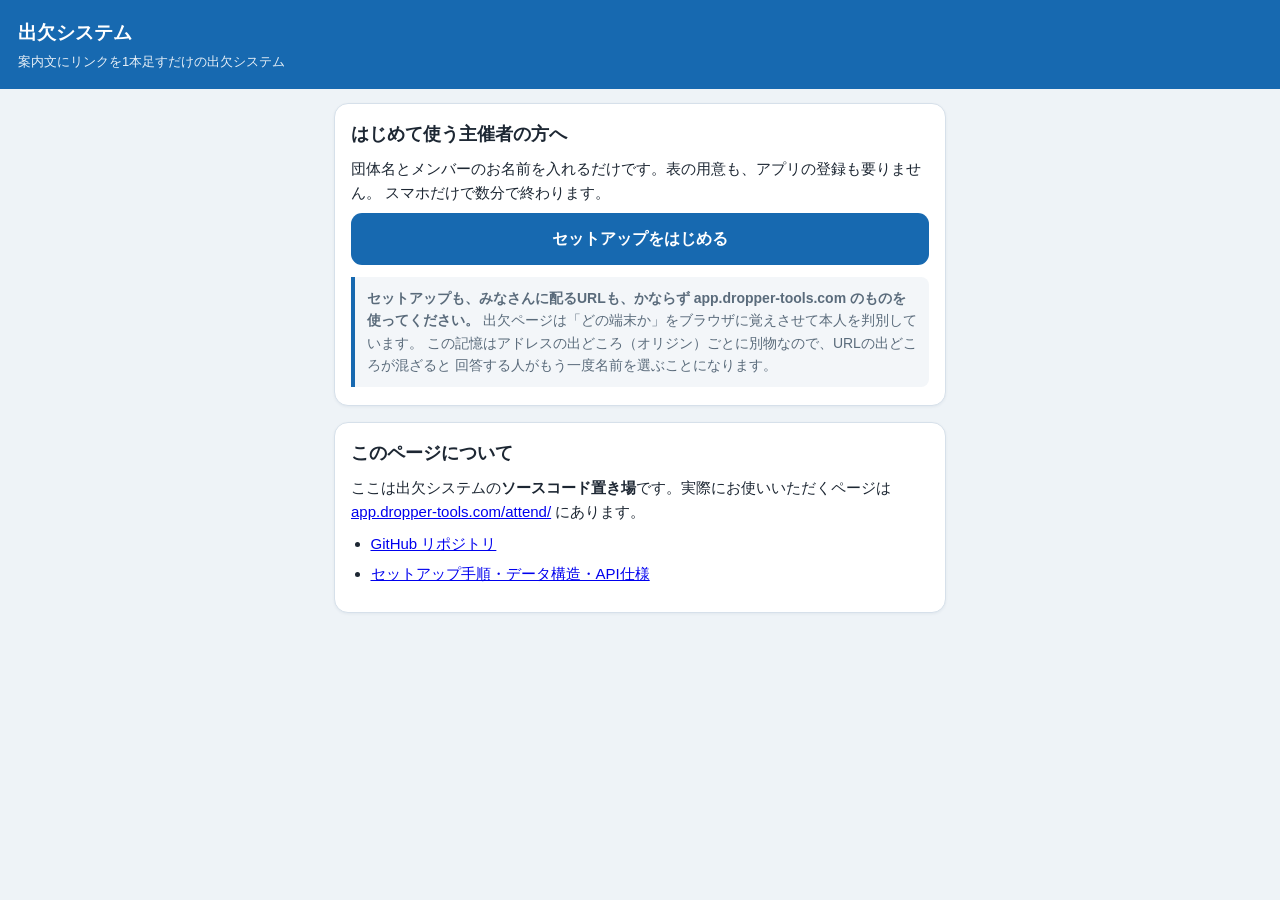
==== commit fd72bdd5: "名前から「ドロッパー」を外す（出欠システムで通す） 3本のドロッパーは「紙から出す」道具、こちらは「集める」道具で向きが逆。 「出欠ドロッパー」と呼ぶと、名前（ドロッパー＝ドロップする道具）が嘘になる" ====
--- a/index.html
+++ b/index.html
@@ -4,7 +4,7 @@
 <meta charset="UTF-8">
 <meta name="viewport" content="width=device-width, initial-scale=1.0">
 <meta name="robots" content="noindex">
-<title>出欠ドロッパー</title>
+<title>出欠システム</title>
 <link rel="stylesheet" href="attend/attend.css">
 <style>
   .home{max-width:640px; margin:0 auto;}
@@ -17,7 +17,7 @@
 <body>
 
 <header>
-  <h1>出欠ドロッパー</h1>
+  <h1>出欠システム</h1>
   <p>案内文にリンクを1本足すだけの出欠システム</p>
 </header>
 
@@ -37,7 +37,7 @@
 
   <div class="step">
     <h2>このページについて</h2>
-    <p>ここは出欠ドロッパーの<b>ソースコード置き場</b>です。実際にお使いいただくページは
+    <p>ここは出欠システムの<b>ソースコード置き場</b>です。実際にお使いいただくページは
        <a href="https://app.dropper-tools.com/attend/">app.dropper-tools.com/attend/</a> にあります。</p>
     <ul>
       <li><a href="https://github.com/moviepingpong-art/hakusan-attendance">GitHub リポジトリ</a></li>
--- a/attend/attend.css
+++ b/attend/attend.css
@@ -1,4 +1,4 @@
-/* 出欠ドロッパー 共通スタイル v1.0
+/* 出欠システム 共通スタイル v1.0
    スマホ・シニア層を第一に：文字を大きく、タップ領域を広く、色で即判別。 */
 
 :root{
@@ -54,6 +54,28 @@
 .lg-x b{color:var(--batsu);} .lg-n b{color:var(--batsu);}
 
 .wrap{padding:14px;}
+
+/* ---- 下のタブ（Webで配る1本ぶん） ----
+   3画面を1本のURLにまとめたので、行き来する道が要る。
+   LINEのリッチメニューから来た人には my.html / status.html が今までどおり残っていて、
+   そちらにはタブを出さない（メニューが同じ役目をしているため）。
+   親指の届く下に固定する。iPhoneのホームバーぶんは env(safe-area-inset-bottom) で逃がす。 */
+body.has-tabs{padding-bottom:calc(62px + env(safe-area-inset-bottom));}
+.tabs{
+  position:fixed; left:0; right:0; bottom:0; z-index:10;
+  display:flex; background:#fff; border-top:1px solid var(--line);
+  padding-bottom:env(safe-area-inset-bottom);
+  box-shadow:0 -2px 10px rgba(20,40,60,.06);
+}
+.tabs .tab{
+  appearance:none; border:none; background:none; cursor:pointer;
+  flex:1 1 0; min-width:0; padding:11px 4px 12px;
+  font-family:inherit; font-size:13px; font-weight:700; line-height:1.3;
+  color:var(--sub); border-top:3px solid transparent; margin-top:-1px;
+}
+.tabs .tab.on{color:var(--brand-d); border-top-color:var(--brand);}
+.tabs .tab:active{background:#eef5fb;}
+.view[hidden]{display:none;}
 
 /* ---- カード ---- */
 .card{
@@ -183,6 +205,26 @@
 .sum-item .name{font-weight:700; margin-bottom:8px; font-size:16px;}
 .sum-row{display:grid; grid-template-columns:104px 1fr; gap:8px; align-items:center; margin:6px 0;}
 .sum-row .lab{font-size:14px; font-weight:700;}
+/* 主催者からの連絡事項。要項ボタンより**先に**読ませたいので、枠で囲って目に留める。
+   ★ 団体の「名前を伏せる」設定には従わない（あれは誰が回答したかの話で、これは行事の案内）。
+   ★ 改行はそのまま出す（連絡事項は箇条書きになることがある）。 */
+.evmemo{margin:12px 0 0; padding:10px 12px; border-radius:10px;
+        background:var(--sankaku-bg); border:1px solid var(--sankaku);}
+.evmemo .h{font-size:12.5px; font-weight:700; color:var(--sankaku); margin:0 0 4px;}
+.evmemo .b{margin:0; font-size:14.5px; line-height:1.6; white-space:pre-line; word-break:break-word;}
+/* 誰がその印を選んだか。**主催者が「名前を見せる」を選んだ団体にだけ出る**
+   （伏せる団体にはサーバーが名前を返さないので、ここは空のまま）。
+   数の行の下に、1段下げて添える。数のとなりに並べると、人数が読み取りにくくなる。 */
+.sum-who{margin:2px 0 8px 112px; font-size:13.5px; color:var(--sub); word-break:break-word;}
+.sum-notes{padding:12px 16px; border-top:1px solid #eef2f6;}
+.sum-notes .h{font-size:13px; font-weight:700; color:var(--sub); margin:0 0 6px;}
+.sum-note{font-size:14px; margin:0 0 6px; word-break:break-word; white-space:pre-line;}
+.sum-note:last-child{margin-bottom:0;}
+/* 一言の入力欄。印の3択と同じ .item の中に置くので、見出しの作りは共通 */
+.note-in{width:100%; box-sizing:border-box; padding:11px; font-size:16px;
+         border:2px solid var(--line); border-radius:11px; font-family:inherit; resize:vertical;}
+.note-hint{font-size:12.5px; color:var(--sub); margin:6px 0 0;}
+@media (max-width:400px){ .sum-who{margin-left:0;} }
 .lab.maru{color:var(--maru);} .lab.sankaku{color:var(--sankaku);} .lab.batsu{color:var(--batsu);}
 .nums{display:flex; gap:8px; flex-wrap:wrap;}
 .pill{font-size:14px; padding:4px 10px; border-radius:8px; background:#f3f6f9; border:1px solid var(--line);}
@@ -289,3 +331,11 @@
   text-decoration:none;
 }
 .evlink:active{background:#e8f1f9;}
+
+/* 出欠入力の締切を直す欄（主催者の管理画面）。
+   消すボタンの真上になるので、見た目を控えめにして押し間違いを遠ざける。 */
+.due-edit{ display:flex; align-items:center; gap:8px; flex-wrap:wrap; margin-top:10px; }
+.due-edit label{ display:flex; align-items:center; gap:6px; font-size:13px; color:var(--sub); font-weight:700; }
+.due-edit input[type=date]{ padding:7px 9px; border:1px solid var(--line); border-radius:8px; font-size:14px; font-family:inherit; }
+.due-edit .btn{ padding:7px 14px; font-size:13px; }
+.due-msg{ font-size:12.5px; margin:0; }
